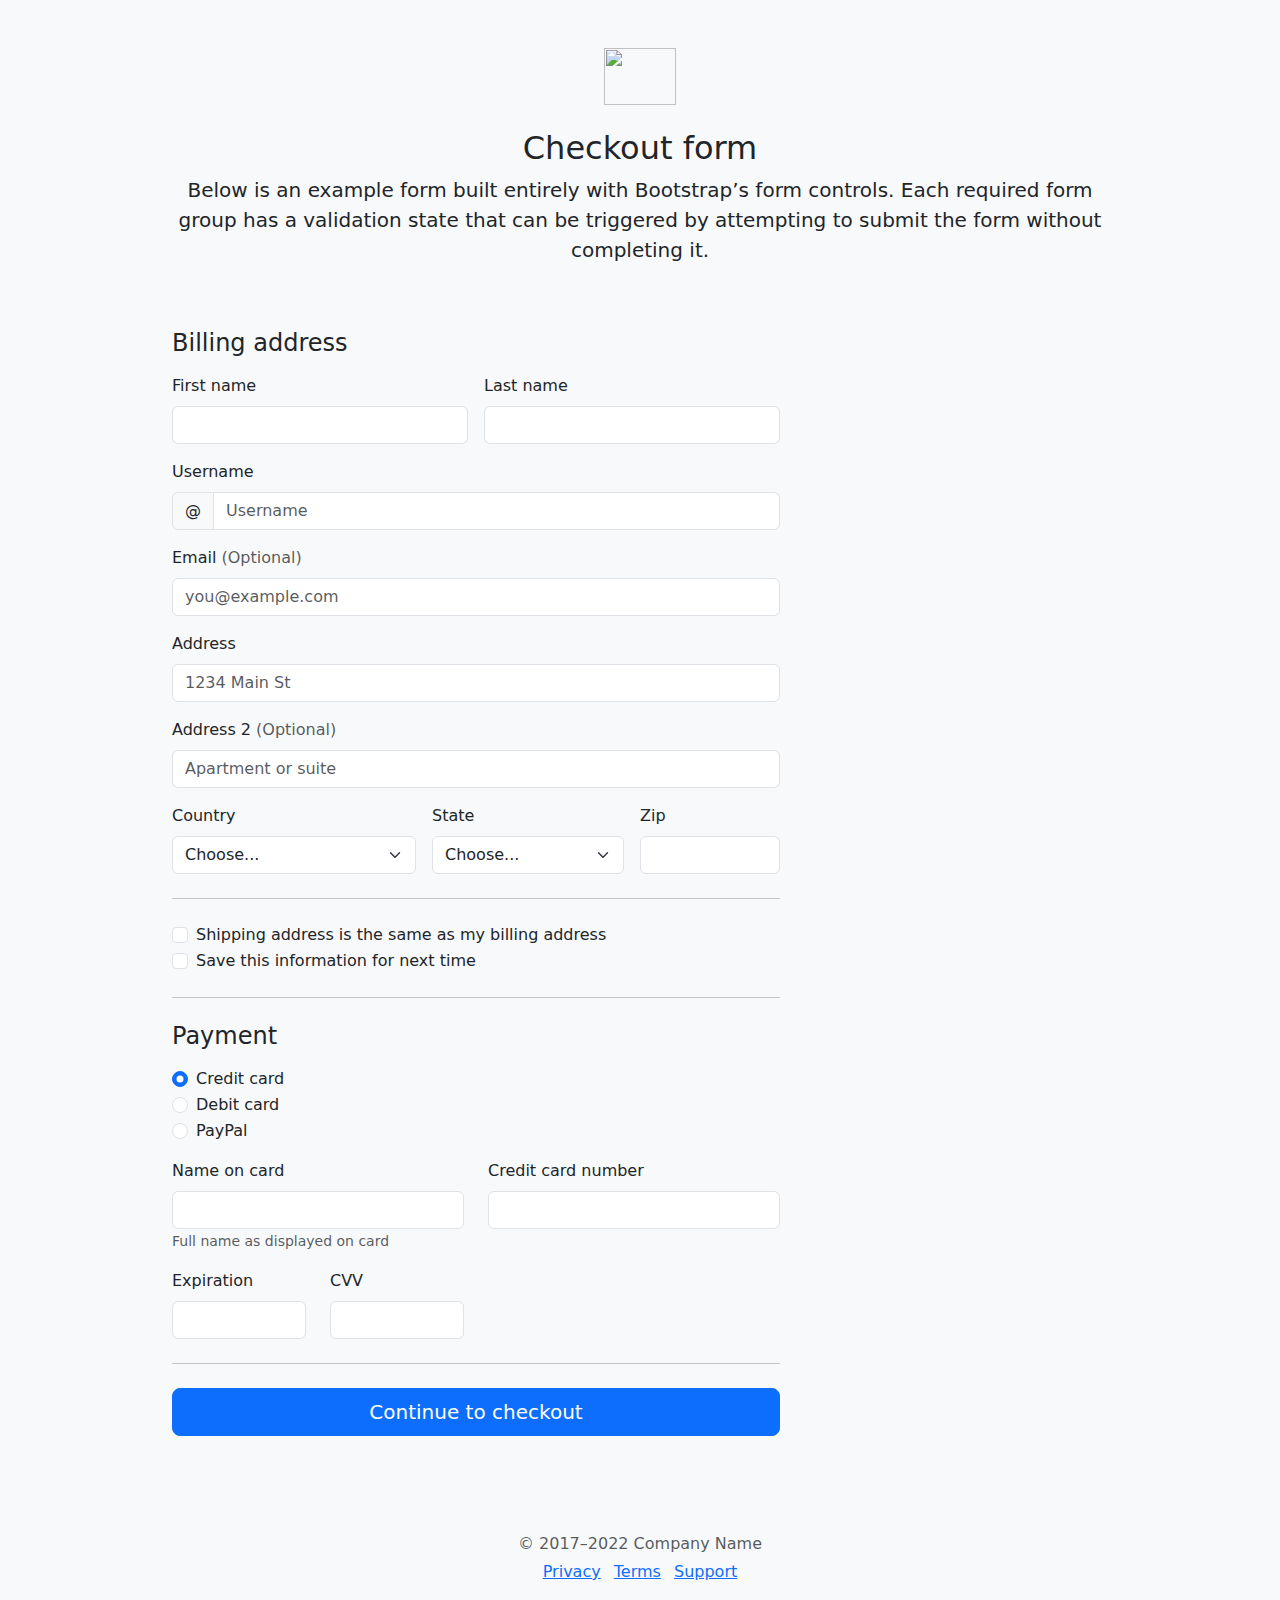
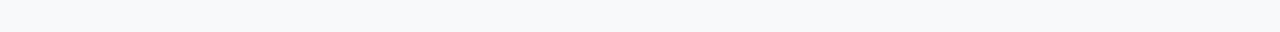
==== app/cadastros/index.html @ 902fa2fd "new form" ====
<!doctype html>
<html lang="en">
  <head>
    <meta charset="utf-8">
    <meta name="viewport" content="width=device-width, initial-scale=1">
    <meta name="description" content="">
    <meta name="author" content="Mark Otto, Jacob Thornton, and Bootstrap contributors">
    <meta name="generator" content="Hugo 0.108.0">
    <title>Checkout example · Bootstrap v5.3</title>

    <link rel="canonical" href="https://getbootstrap.com/docs/5.3/examples/checkout/">
    <link href="../../assets/dist/css/bootstrap.min.css" rel="stylesheet">

    <style>
      .bd-placeholder-img {
        font-size: 1.125rem;
        text-anchor: middle;
        -webkit-user-select: none;
        -moz-user-select: none;
        user-select: none;
      }

      @media (min-width: 768px) {
        .bd-placeholder-img-lg {
          font-size: 3.5rem;
        }
      }

      .b-example-divider {
        height: 3rem;
        background-color: rgba(0, 0, 0, .1);
        border: solid rgba(0, 0, 0, .15);
        border-width: 1px 0;
        box-shadow: inset 0 .5em 1.5em rgba(0, 0, 0, .1), inset 0 .125em .5em rgba(0, 0, 0, .15);
      }

      .b-example-vr {
        flex-shrink: 0;
        width: 1.5rem;
        height: 100vh;
      }

      .bi {
        vertical-align: -.125em;
        fill: currentColor;
      }

      .nav-scroller {
        position: relative;
        z-index: 2;
        height: 2.75rem;
        overflow-y: hidden;
      }

      .nav-scroller .nav {
        display: flex;
        flex-wrap: nowrap;
        padding-bottom: 1rem;
        margin-top: -1px;
        overflow-x: auto;
        text-align: center;
        white-space: nowrap;
        -webkit-overflow-scrolling: touch;
      }
    </style>

    
    <!-- Custom styles for this template -->
    <link href="checkout.css" rel="stylesheet">
  </head>
  <body class="bg-light">
    
<div class="container">
  <main>
    <div class="py-5 text-center">
      <img class="d-block mx-auto mb-4" src="../assets/brand/bootstrap-logo.svg" alt="" width="72" height="57">
      <h2>Checkout form</h2>
      <p class="lead">Below is an example form built entirely with Bootstrap’s form controls. Each required form group has a validation state that can be triggered by attempting to submit the form without completing it.</p>
    </div>

    <div class="row g-5">
      <!-- <div class="col-md-5 col-lg-4 order-md-last">
        <h4 class="d-flex justify-content-between align-items-center mb-3">
          <span class="text-primary">Your cart</span>
          <span class="badge bg-primary rounded-pill">3</span>
        </h4>
        <ul class="list-group mb-3">
          <li class="list-group-item d-flex justify-content-between lh-sm">
            <div>
              <h6 class="my-0">Product name</h6>
              <small class="text-muted">Brief description</small>
            </div>
            <span class="text-muted">$12</span>
          </li>
          <li class="list-group-item d-flex justify-content-between lh-sm">
            <div>
              <h6 class="my-0">Second product</h6>
              <small class="text-muted">Brief description</small>
            </div>
            <span class="text-muted">$8</span>
          </li>
          <li class="list-group-item d-flex justify-content-between lh-sm">
            <div>
              <h6 class="my-0">Third item</h6>
              <small class="text-muted">Brief description</small>
            </div>
            <span class="text-muted">$5</span>
          </li>
          <li class="list-group-item d-flex justify-content-between bg-light">
            <div class="text-success">
              <h6 class="my-0">Promo code</h6>
              <small>EXAMPLECODE</small>
            </div>
            <span class="text-success">−$5</span>
          </li>
          <li class="list-group-item d-flex justify-content-between">
            <span>Total (USD)</span>
            <strong>$20</strong>
          </li>
        </ul>

        <form class="card p-2">
          <div class="input-group">
            <input type="text" class="form-control" placeholder="Promo code">
            <button type="submit" class="btn btn-secondary">Redeem</button>
          </div>
        </form>
      </div> -->
      <div class="col-md-7 col-lg-8">
        <h4 class="mb-3">Billing address</h4>
        <form class="needs-validation" novalidate>
          <div class="row g-3">
            <div class="col-sm-6">
              <label for="firstName" class="form-label">First name</label>
              <input type="text" class="form-control" id="firstName" placeholder="" value="" required>
              <div class="invalid-feedback">
                Valid first name is required.
              </div>
            </div>

            <div class="col-sm-6">
              <label for="lastName" class="form-label">Last name</label>
              <input type="text" class="form-control" id="lastName" placeholder="" value="" required>
              <div class="invalid-feedback">
                Valid last name is required.
              </div>
            </div>

            <div class="col-12">
              <label for="username" class="form-label">Username</label>
              <div class="input-group has-validation">
                <span class="input-group-text">@</span>
                <input type="text" class="form-control" id="username" placeholder="Username" required>
              <div class="invalid-feedback">
                  Your username is required.
                </div>
              </div>
            </div>

            <div class="col-12">
              <label for="email" class="form-label">Email <span class="text-muted">(Optional)</span></label>
              <input type="email" class="form-control" id="email" placeholder="you@example.com">
              <div class="invalid-feedback">
                Please enter a valid email address for shipping updates.
              </div>
            </div>

            <div class="col-12">
              <label for="address" class="form-label">Address</label>
              <input type="text" class="form-control" id="address" placeholder="1234 Main St" required>
              <div class="invalid-feedback">
                Please enter your shipping address.
              </div>
            </div>

            <div class="col-12">
              <label for="address2" class="form-label">Address 2 <span class="text-muted">(Optional)</span></label>
              <input type="text" class="form-control" id="address2" placeholder="Apartment or suite">
            </div>

            <div class="col-md-5">
              <label for="country" class="form-label">Country</label>
              <select class="form-select" id="country" required>
                <option value="">Choose...</option>
                <option>United States</option>
              </select>
              <div class="invalid-feedback">
                Please select a valid country.
              </div>
            </div>

            <div class="col-md-4">
              <label for="state" class="form-label">State</label>
              <select class="form-select" id="state" required>
                <option value="">Choose...</option>
                <option>California</option>
              </select>
              <div class="invalid-feedback">
                Please provide a valid state.
              </div>
            </div>

            <div class="col-md-3">
              <label for="zip" class="form-label">Zip</label>
              <input type="text" class="form-control" id="zip" placeholder="" required>
              <div class="invalid-feedback">
                Zip code required.
              </div>
            </div>
          </div>

          <hr class="my-4">

          <div class="form-check">
            <input type="checkbox" class="form-check-input" id="same-address">
            <label class="form-check-label" for="same-address">Shipping address is the same as my billing address</label>
          </div>

          <div class="form-check">
            <input type="checkbox" class="form-check-input" id="save-info">
            <label class="form-check-label" for="save-info">Save this information for next time</label>
          </div>

          <hr class="my-4">

          <h4 class="mb-3">Payment</h4>

          <div class="my-3">
            <div class="form-check">
              <input id="credit" name="paymentMethod" type="radio" class="form-check-input" checked required>
              <label class="form-check-label" for="credit">Credit card</label>
            </div>
            <div class="form-check">
              <input id="debit" name="paymentMethod" type="radio" class="form-check-input" required>
              <label class="form-check-label" for="debit">Debit card</label>
            </div>
            <div class="form-check">
              <input id="paypal" name="paymentMethod" type="radio" class="form-check-input" required>
              <label class="form-check-label" for="paypal">PayPal</label>
            </div>
          </div>

          <div class="row gy-3">
            <div class="col-md-6">
              <label for="cc-name" class="form-label">Name on card</label>
              <input type="text" class="form-control" id="cc-name" placeholder="" required>
              <small class="text-muted">Full name as displayed on card</small>
              <div class="invalid-feedback">
                Name on card is required
              </div>
            </div>

            <div class="col-md-6">
              <label for="cc-number" class="form-label">Credit card number</label>
              <input type="text" class="form-control" id="cc-number" placeholder="" required>
              <div class="invalid-feedback">
                Credit card number is required
              </div>
            </div>

            <div class="col-md-3">
              <label for="cc-expiration" class="form-label">Expiration</label>
              <input type="text" class="form-control" id="cc-expiration" placeholder="" required>
              <div class="invalid-feedback">
                Expiration date required
              </div>
            </div>

            <div class="col-md-3">
              <label for="cc-cvv" class="form-label">CVV</label>
              <input type="text" class="form-control" id="cc-cvv" placeholder="" required>
              <div class="invalid-feedback">
                Security code required
              </div>
            </div>
          </div>

          <hr class="my-4">

          <button class="w-100 btn btn-primary btn-lg" type="submit">Continue to checkout</button>
        </form>
      </div>
    </div>
  </main>

  <footer class="my-5 pt-5 text-muted text-center text-small">
    <p class="mb-1">&copy; 2017–2022 Company Name</p>
    <ul class="list-inline">
      <li class="list-inline-item"><a href="#">Privacy</a></li>
      <li class="list-inline-item"><a href="#">Terms</a></li>
      <li class="list-inline-item"><a href="#">Support</a></li>
    </ul>
  </footer>
</div>


    <script src="../assets/dist/js/bootstrap.bundle.min.js"></script>

      <script src="checkout.js"></script>
  </body>
</html>
---- app/cadastros/checkout.css ----
.container {
  max-width: 960px;
}
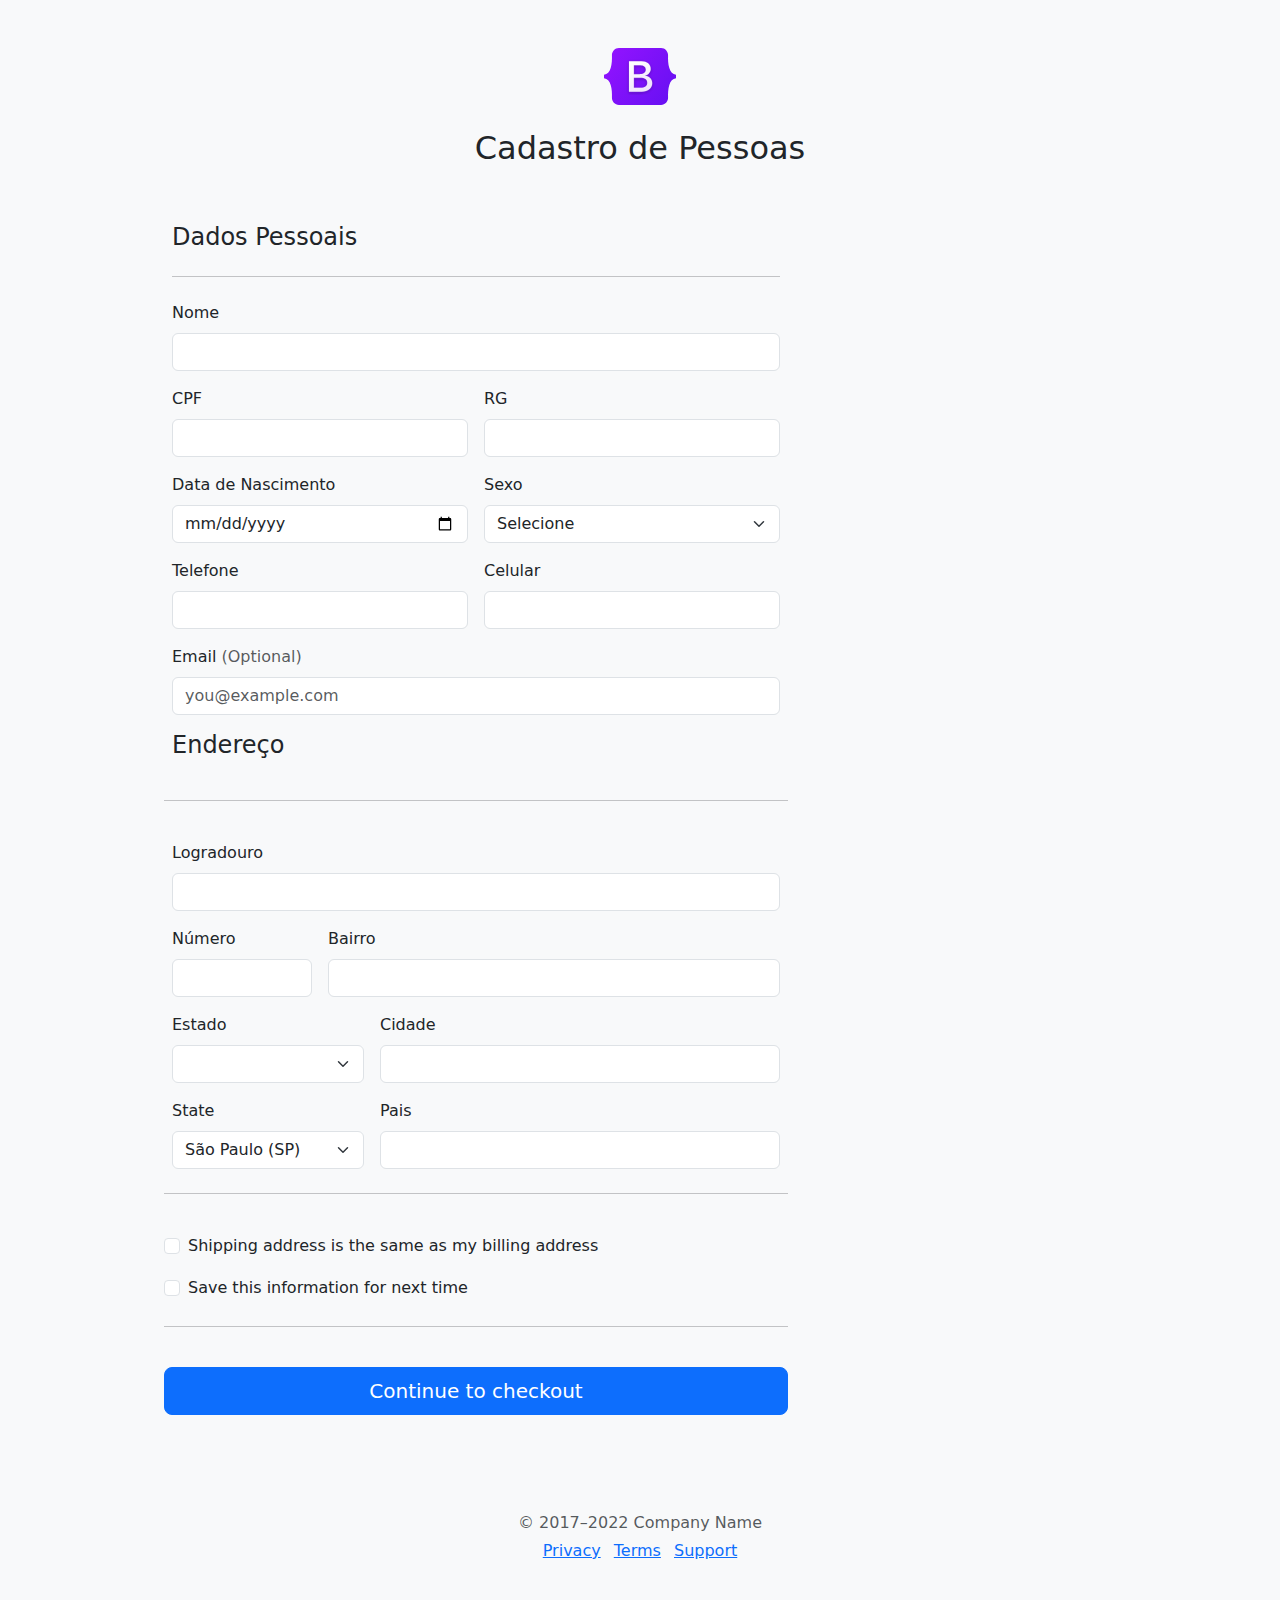
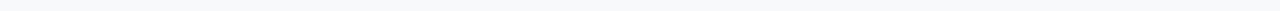
==== commit e5406bf4: "cadastro Pessoa Boot" ====
--- a/app/cadastros/index.html
+++ b/app/cadastros/index.html
@@ -1,5 +1,5 @@
 <!doctype html>
-<html lang="en">
+<html lang="pt-br">
   <head>
     <meta charset="utf-8">
     <meta name="viewport" content="width=device-width, initial-scale=1">
@@ -73,65 +73,28 @@
 <div class="container">
   <main>
     <div class="py-5 text-center">
-      <img class="d-block mx-auto mb-4" src="../assets/brand/bootstrap-logo.svg" alt="" width="72" height="57">
-      <h2>Checkout form</h2>
-      <p class="lead">Below is an example form built entirely with Bootstrap’s form controls. Each required form group has a validation state that can be triggered by attempting to submit the form without completing it.</p>
+      <img class="d-block mx-auto mb-4" src="../../assets/brand/bootstrap-logo.svg" alt="" width="72" height="57">
+      <h2>Cadastro de Pessoas</h2>
     </div>
 
-    <div class="row g-5">
-      <!-- <div class="col-md-5 col-lg-4 order-md-last">
-        <h4 class="d-flex justify-content-between align-items-center mb-3">
-          <span class="text-primary">Your cart</span>
-          <span class="badge bg-primary rounded-pill">3</span>
-        </h4>
-        <ul class="list-group mb-3">
-          <li class="list-group-item d-flex justify-content-between lh-sm">
-            <div>
-              <h6 class="my-0">Product name</h6>
-              <small class="text-muted">Brief description</small>
-            </div>
-            <span class="text-muted">$12</span>
-          </li>
-          <li class="list-group-item d-flex justify-content-between lh-sm">
-            <div>
-              <h6 class="my-0">Second product</h6>
-              <small class="text-muted">Brief description</small>
-            </div>
-            <span class="text-muted">$8</span>
-          </li>
-          <li class="list-group-item d-flex justify-content-between lh-sm">
-            <div>
-              <h6 class="my-0">Third item</h6>
-              <small class="text-muted">Brief description</small>
-            </div>
-            <span class="text-muted">$5</span>
-          </li>
-          <li class="list-group-item d-flex justify-content-between bg-light">
-            <div class="text-success">
-              <h6 class="my-0">Promo code</h6>
-              <small>EXAMPLECODE</small>
-            </div>
-            <span class="text-success">−$5</span>
-          </li>
-          <li class="list-group-item d-flex justify-content-between">
-            <span>Total (USD)</span>
-            <strong>$20</strong>
-          </li>
-        </ul>
-
-        <form class="card p-2">
-          <div class="input-group">
-            <input type="text" class="form-control" placeholder="Promo code">
-            <button type="submit" class="btn btn-secondary">Redeem</button>
-          </div>
-        </form>
-      </div> -->
+    <div class="row g-5">     
       <div class="col-md-7 col-lg-8">
-        <h4 class="mb-3">Billing address</h4>
-        <form class="needs-validation" novalidate>
+
+        <h4 class="mb-3">Dados Pessoais</h4>
+        <hr class="my-4">
+
+        <form class="needs-validation" novalidate> <!-- action="cad_Pessoabd.php" method="POST -->
           <div class="row g-3">
-            <div class="col-sm-6">
-              <label for="firstName" class="form-label">First name</label>
+            <div class="col-sm-12">
+              <label for="firstName" class="form-label">Nome</label>
+              <input type="text" class="form-control" id="nome" name = "nome" value="" required>
+              <div class="invalid-feedback">
+                Valid first name is required.
+              </div>
+            </div>
+
+            <div class="col-sm-6">
+              <label for="firstName" class="form-label">CPF</label>
               <input type="text" class="form-control" id="firstName" placeholder="" value="" required>
               <div class="invalid-feedback">
                 Valid first name is required.
@@ -139,21 +102,44 @@
             </div>
 
             <div class="col-sm-6">
-              <label for="lastName" class="form-label">Last name</label>
-              <input type="text" class="form-control" id="lastName" placeholder="" value="" required>
-              <div class="invalid-feedback">
-                Valid last name is required.
-              </div>
-            </div>
-
-            <div class="col-12">
-              <label for="username" class="form-label">Username</label>
-              <div class="input-group has-validation">
-                <span class="input-group-text">@</span>
-                <input type="text" class="form-control" id="username" placeholder="Username" required>
-              <div class="invalid-feedback">
-                  Your username is required.
-                </div>
+              <label for="firstName" class="form-label">RG</label>
+              <input type="text" class="form-control" id="firstName" placeholder="" value="" required>
+              <div class="invalid-feedback">
+                Valid first name is required.
+              </div>
+            </div>
+
+            <div class="col-sm-6">
+              <label for="firstName" class="form-label">Data de Nascimento</label>
+              <input type="date" class="form-control" id="firstName" placeholder="" value="" required>
+              <div class="invalid-feedback">
+                Valid first name is required.
+              </div>
+            </div>
+
+            <div class="col-sm-6">
+              <label for="firstName" class="form-label">Sexo</label>
+              <select class="form-select" aria-label="Default select example">
+                <option selected>Selecione</option>
+                <option value="1">Masculino</option>
+                <option value="2">Feminino</option>
+                <option value="3">Outros</option>
+              </select>  
+            </div>
+
+            <div class="col-sm-6">
+              <label for="firstName" class="form-label">Telefone</label>
+              <input type="tel" class="form-control" id="firstName" placeholder="" value="" required>
+              <div class="invalid-feedback">
+                Valid first name is required.
+              </div>
+            </div>
+
+            <div class="col-sm-6">
+              <label for="firstName" class="form-label">Celular</label>
+              <input type="tel" class="form-control" id="firstName" placeholder="" value="" required>
+              <div class="invalid-feedback">
+                Valid first name is required.
               </div>
             </div>
 
@@ -165,49 +151,82 @@
               </div>
             </div>
 
+            <h4 class="mb-3">Endereço</h4>
+            <hr class="my-4">
+
             <div class="col-12">
-              <label for="address" class="form-label">Address</label>
-              <input type="text" class="form-control" id="address" placeholder="1234 Main St" required>
+              <label for="address" class="form-label">Logradouro</label>
+              <input type="text" class="form-control" id="address" placeholder="" required>
               <div class="invalid-feedback">
                 Please enter your shipping address.
               </div>
-            </div>
-
-            <div class="col-12">
-              <label for="address2" class="form-label">Address 2 <span class="text-muted">(Optional)</span></label>
-              <input type="text" class="form-control" id="address2" placeholder="Apartment or suite">
-            </div>
-
-            <div class="col-md-5">
-              <label for="country" class="form-label">Country</label>
-              <select class="form-select" id="country" required>
-                <option value="">Choose...</option>
-                <option>United States</option>
+            </div>            
+
+            <div class="col-3">
+              <label for="address2" class="form-label">Número</label>
+              <input type="text" class="form-control" id="address2" placeholder="">
+            </div>
+
+            <div class="col-9">
+              <label for="address2" class="form-label">Bairro</label>
+              <input type="text" class="form-control" id="address2" placeholder="">
+            </div>
+
+            <div class="col-md-4">
+              <label for="state" class="form-label">Estado</label>
+              <select class="form-select" id="state" required>
+                <option value=""></option>
+                <option>California</option>
               </select>
               <div class="invalid-feedback">
-                Please select a valid country.
-              </div>
-            </div>
-
-            <div class="col-md-4">
+                Please provide a valid state.
+              </div>
+            </div>
+            
+            <div class="col-8">
+              <label for="address2" class="form-label">Cidade</label>
+              <input type="text" class="form-control" id="address2" placeholder="">
+            </div>
+
+            <div class="col-4">
               <label for="state" class="form-label">State</label>
               <select class="form-select" id="state" required>
-                <option value="">Choose...</option>
-                <option>California</option>
+                <option>São Paulo (SP)</option>
+                <option>Acre (AC)</option>
+                <option>Alagoas (AL)</option>
+                <option>Amapá (AP)</option>
+                <option>Amazonas (AM)</option>
+                <option>Bahia (BA)</option>
+                <option>Distrito Federal (DF)</option>
+                <option>Espírito Santo (ES)
+                <option>Goiás (GO)</option>
+                <option>Maranhão (MA)</option>
+                <option>Mato Grosso (MT)</option>
+                <option>Mato Grosso do Sul (MS)</option>
+                <option>Minas Gerais (MG)</option>
+                <option>Pará (PA)</option>
+                <option>Paraíba (PB)</option>
+                <option>Paraná (PR)</option>
+                <option>Pernambuco (PE)</option>
+                <option>Piauí (PI)</option>
+                <option>Rio de Janeiro (RJ)</option>
+                <option>Rio Grande do Norte (RN)</option>
+                <option>Rio Grande do Sul (RS)</option>
+                <option>Rondônia (RO)</option>
+                <option>Roraima (RR)</option>
+                <option>Santa Catarina (SC)</option>                
+                <option>Sergipe (SE)</option>
+                <option>Tocantins (TO)</option>
               </select>
               <div class="invalid-feedback">
                 Please provide a valid state.
               </div>
             </div>
 
-            <div class="col-md-3">
-              <label for="zip" class="form-label">Zip</label>
-              <input type="text" class="form-control" id="zip" placeholder="" required>
-              <div class="invalid-feedback">
-                Zip code required.
-              </div>
-            </div>
-          </div>
+            <div class="col-8">
+              <label for="address2" class="form-label">Pais</label>
+              <input type="text" class="form-control" id="address2" placeholder="">
+            </div>
 
           <hr class="my-4">
 
@@ -219,61 +238,7 @@
           <div class="form-check">
             <input type="checkbox" class="form-check-input" id="save-info">
             <label class="form-check-label" for="save-info">Save this information for next time</label>
-          </div>
-
-          <hr class="my-4">
-
-          <h4 class="mb-3">Payment</h4>
-
-          <div class="my-3">
-            <div class="form-check">
-              <input id="credit" name="paymentMethod" type="radio" class="form-check-input" checked required>
-              <label class="form-check-label" for="credit">Credit card</label>
-            </div>
-            <div class="form-check">
-              <input id="debit" name="paymentMethod" type="radio" class="form-check-input" required>
-              <label class="form-check-label" for="debit">Debit card</label>
-            </div>
-            <div class="form-check">
-              <input id="paypal" name="paymentMethod" type="radio" class="form-check-input" required>
-              <label class="form-check-label" for="paypal">PayPal</label>
-            </div>
-          </div>
-
-          <div class="row gy-3">
-            <div class="col-md-6">
-              <label for="cc-name" class="form-label">Name on card</label>
-              <input type="text" class="form-control" id="cc-name" placeholder="" required>
-              <small class="text-muted">Full name as displayed on card</small>
-              <div class="invalid-feedback">
-                Name on card is required
-              </div>
-            </div>
-
-            <div class="col-md-6">
-              <label for="cc-number" class="form-label">Credit card number</label>
-              <input type="text" class="form-control" id="cc-number" placeholder="" required>
-              <div class="invalid-feedback">
-                Credit card number is required
-              </div>
-            </div>
-
-            <div class="col-md-3">
-              <label for="cc-expiration" class="form-label">Expiration</label>
-              <input type="text" class="form-control" id="cc-expiration" placeholder="" required>
-              <div class="invalid-feedback">
-                Expiration date required
-              </div>
-            </div>
-
-            <div class="col-md-3">
-              <label for="cc-cvv" class="form-label">CVV</label>
-              <input type="text" class="form-control" id="cc-cvv" placeholder="" required>
-              <div class="invalid-feedback">
-                Security code required
-              </div>
-            </div>
-          </div>
+          </div>          
 
           <hr class="my-4">
 
